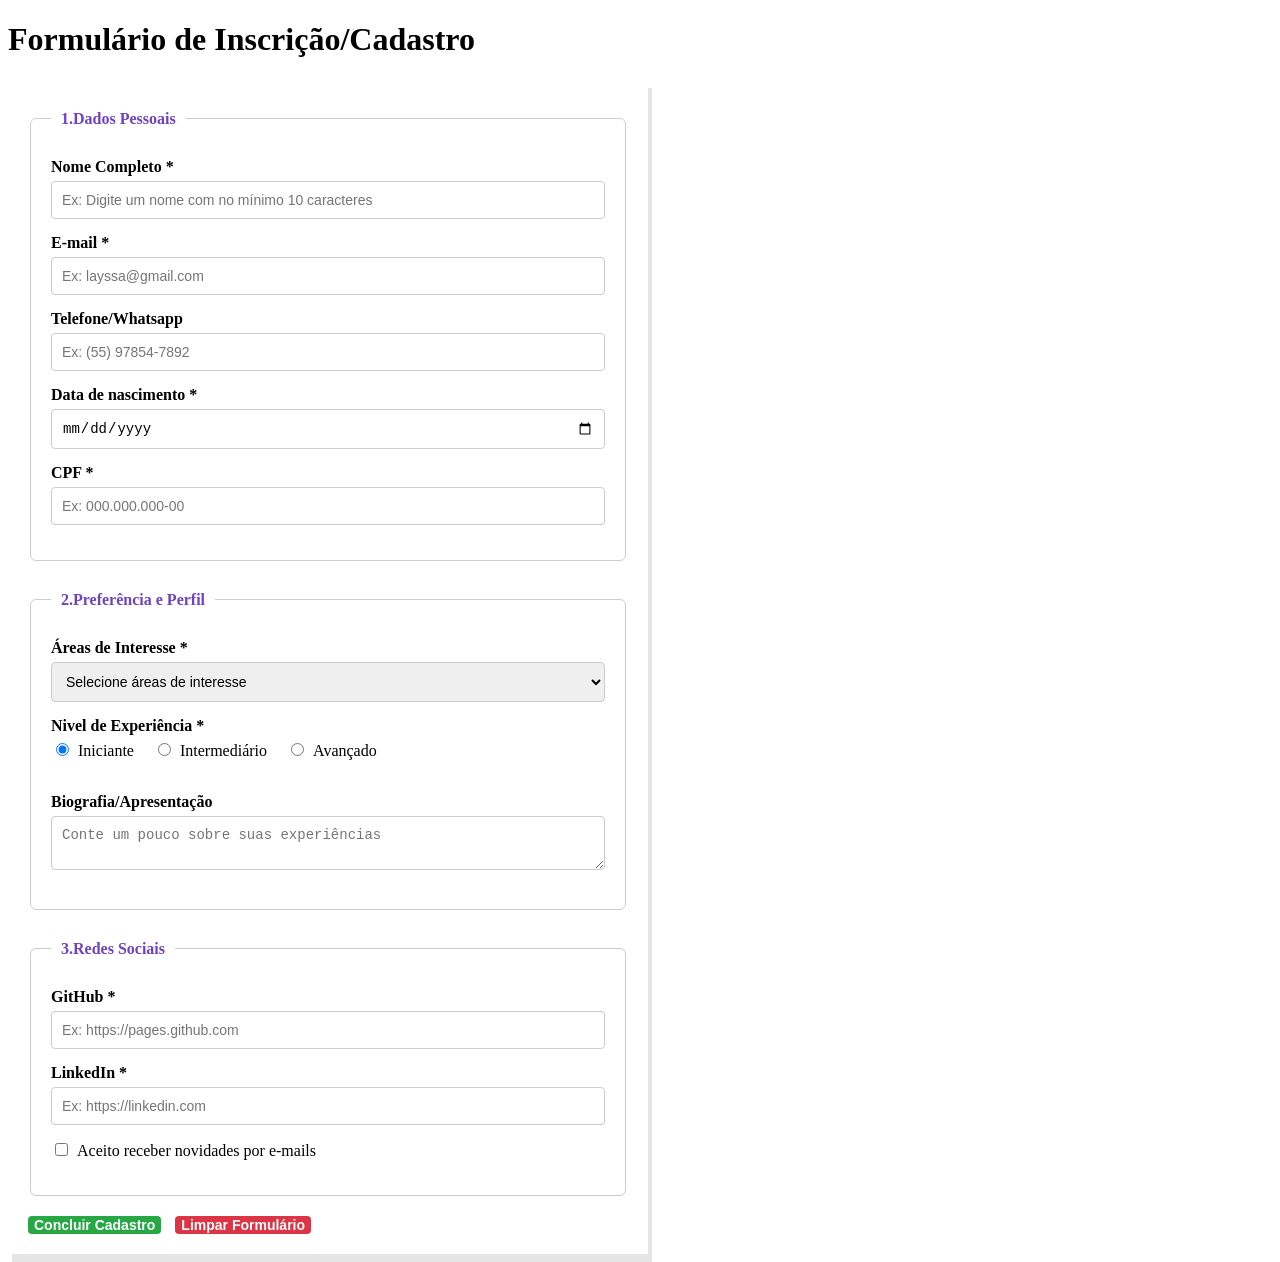
==== docs/index.html @ b1aececf "atividade avaliativa estrutura docs" ====
<!DOCTYPE html>
<html lang="en">

<head>
    <meta charset="UTF-8">
    <meta name="viewport" content="width=device-width, initial-scale=1.0">
    <title>Cadrastro</title>
    <link rel="stylesheet" href="formulario.css">
</head>

<body>
    <header>
            <h1 class="nav-brand">Formulário de Inscrição/Cadastro</h1>
    </header>

    <main>
        <form action="1cadastrados.html" method="post">
            <section id="dados">
                <fieldset>
                    <legend>1.Dados Pessoais</legend>
                    
                        <div class="form-group">
                            <label for="name">Nome Completo *</label>
                            <input type="text" name="nome" id="name" placeholder="Ex: Digite um nome com no mínimo 10 caracteres" required>
                        </div>

                        <div class="form-group">
                            <label for="email">E-mail *</label>
                            <input type="email" name="email" id="email" placeholder="Ex: layssa@gmail.com" required>
                        </div>

                        <div class="form-group">
                            <label for="telefone">Telefone/Whatsapp</label>
                            <input type="tel" name="telefone" id="telefone" placeholder="Ex: (55) 97854-7892"
                                pattern="\[0-9]\{2}\s?[0-9\]{4,5}-?[0-9\]{4}">
                        </div>
                        <div class="form-group">
                            <label for="nascimento">Data de nascimento *</label>
                            <input type="date" name="nascimento" id="nascimento" max="2026-09-09" required>
                        </div>   
                        <div class="form-group">
                            <label for="cpf">CPF *</label>
                            <input type="text" name="cpf" id="cpf"  placeholder="Ex: 000.000.000-00" required>
                        </div>                    
                </fieldset>
            </section>

            <section id="perfil">   
                <fieldset>
                    <legend>2.Preferência e Perfil</legend>
                
                        <div class="form-group">
                            <label for="ctrl-areas">Áreas de Interesse *</label>
                                <select name="areas" id="ctrl-areas" required>
                                    <option value="">Selecione áreas de interesse</option>
                                    <option value=1>Front-end</option>
                                    <option value="Back-end">Back-end</option>
                                    <option value="full-stalk">Full-stalk</option>
                                    <option value="Desenvolvimento mobile">Desenvolvimento mobile</option>
                                    <option value="Ciência de dados">Ciência de dados</option>
                                </select>
                         </div>

                        <div class="form-group">
                            <label for="nivel">Nivel de Experiência *</label>
                                <div>
                                    <input type="radio" name="nivel" id="iniciante" value="iniciante" checked required>
                                    <label for="iniciante">Iniciante</label>
                                    <input type="radio" name="nivel" id="intermediario" value="intermediario" required>
                                    <label for="intermediario">Intermediário</label>
                                    <input type="radio" name="nivel" id="avancado" value="avancado" required>
                                    <label for="avancado">Avançado</label>

                                </div>
                        </div>

                        <div class="form-group">
                            <br><label for="ctrl-biografia">Biografia/Apresentação</label>
                            <textarea name="biografia" id="ctrl-biografia" placeholder="Conte um pouco sobre suas experiências"></textarea>
                        </div>
                </fieldset>
            </section>

            <section id="Redes">
                <fieldset>
                    <legend>3.Redes Sociais</legend>

                        <div class="form-group">
                            <label for="Github">GitHub *</label>
                            <input type="url" name="Github" id="Github" placeholder="Ex: https://pages.github.com" required>
                        </div>
                        <div class="form-group">
                            <label for="LinkedIn">LinkedIn *</label>
                            <input type="url" name="LinkedIn" id="LinkedIn" placeholder="Ex: https://linkedin.com" required>
                        </div>
                        <div>
                            <input type="checkbox" name="novidades" id="ctrl-novidades" value="true">
                            <label for="ctrl-novidades">Aceito receber novidades por e-mails</label>
                        </div>

                </fieldset>         
            </section>     

                    <button type="submit">Concluir Cadastro</button>
                    <button type="reset">Limpar Formulário</button>
        </form>
    </main>
</body>
</html>
---- docs/formulario.css ----
css
/* ==========================================================================
   ESTILIZAÇÃO GERAL DO DOCUMENTO (RESET E CONFIGURAÇÃO BÁSICA)
   ========================================================================== *//* Configura o corpo da página para usar uma fonte moderna, centralizar o conteúdo
   e definir uma cor de fundo suave para não cansar os olhos. */
body {
    font-family: Verdana, sans-serif;/* Define uma fonte padrão e limpa */
    background-color: #f4f7f6;/* Cor de fundo cinza bem claro */
    color: #333333;/* Cor do texto em cinza escuro para dar bom contraste */
    margin: 0;/* Remove as margens padrão do navegador */
    padding: 20px;/* Adiciona um espaço de 20px nas bordas da tela */
    display: flex;/* Usa Flexbox para alinhar o conteúdo */
    justify-content: center;/* Centraliza o formulário horizontalmente */
}/* ==========================================================================
   ESTRUTURA DO FORMULÁRIO (CONTAINER PRINCIPAL)
   ========================================================================== *//* Cria uma caixa branca organizada com sombra para destacar o formulário na tela. */
form {
    background-color: #ffffff;/* Fundo totalmente branco para o formulário */
    padding: 20px;/* Espaçamento interno para os elementos não tocarem na borda */
    /*border-radius:8px;/* Arredonda os cantos do formulário */
    box-shadow: 4px 8px rgba(0,0,0,0.1);/* Cria uma sombra suave ao redor */
    max-width: 600px;/* Define a largura máxima do formulário */
    width: 100%;/* Faz o formulário ser responsivo em telas menores */
}/* ==========================================================================
   AGRUPAMENTOS (FIELDSET E LEGEND)
   ========================================================================== *//* Define a estilização dos blocos que agrupam os campos relacionados. */
fieldset {
    border: 1px solid #cccccc;/* Linha de borda cinza fina */
    border-radius: 6px;/* Cantos levemente arredondados na borda */
    margin-bottom: 20px;/* Afasta um agrupamento do outro */
    padding: 20px;/* Espaço interno dentro do bloco */
}/* Estiliza o título de cada agrupamento para dar destaque visual. */
legend {
    font-weight: bold;/* Deixa o texto em negrito */
    color: #6f42c1;/* Cor roxo para destacar as seções */
    padding:010px;/* Espaçamento nas laterais para a linha não grudar no texto */
}/* ==========================================================================
   CAMPOS DE ENTRADA E RÓTULOS (DIVS, LABELS E INPUTS)
   ========================================================================== *//* Organiza cada campo de forma vertical (um abaixo do outro). */
form div {
    margin-bottom: 15px;/* Dá um espaço de 15px abaixo de cada bloco de campo */
}/* Alinha os rótulos textuais acima ou ao lado dos inputs. */
label {
    display: block;/* Faz o label ocupar a linha toda, jogando o input para baixo */
    margin-bottom: 5px;/* Espaço entre o texto do label e o campo correspondente */
    font-weight: 600;/* Texto ligeiramente negritado */
}/* Estiliza todos os campos de texto, e-mail, telefone, data, select e textarea juntos. */
input[type="text"],
input[type="email"],
input[type="tel"],
input[type="date"],
input[type="number"],
input[type="url"],
select,
textarea {
    width: 100%;/* Faz o campo ocupar toda a largura disponível na div */
    padding: 10px;/* Espaço interno para o texto digitado não grudar nas bordas */
    border: 1px solid #cccccc;/* Borda cinza clara padrão */
    border-radius: 4px;/* Cantos suavemente arredondados */
    box-sizing: border-box;/* Garante que o padding não aumente o tamanho final do campo */
    font-size: 14px;/* Tamanho de letra agradável para leitura */
}/* Efeito visual quando o estudante clica ou foca em um campo para digitar. */
input:focus,
select:focus,
textarea:focus {
    border-color: #0056b3;/* Muda a cor da borda para azul */
    outline: none;/* Remove a linha de contorno padrão horrorosa do navegador */
    box-shadow: 005px rgba(0,86,179,0.3);/* Adiciona um brilho azul suave ao redor do campo */
}/* ==========================================================================
   CAMPOS ESPECÍFICOS (RADIO BUTTONS E CHECKBOXES)
   ========================================================================== *//* Garante que os botões de rádio e caixas de seleção não fiquem gigantes na tela. */
input[type="radio"],
input[type="checkbox"] {
    width: auto;/* Desfaz o width 100% aplicado antes */
    display: inline-block;/* Permite que fiquem um ao lado do outro na mesma linha */
    margin-right: 5px;/* Afasta a caixinha/bolinha do texto que vem depois dela */
}/* Remove a quebra de linha obrigatória dos labels que acompanham radio ou checkbox. */
input[type="radio"] + label,
input[type="checkbox"] + label {
    display: inline-block;/* Permite que o texto fique grudado ao lado do botão */
    margin-bottom: 0;/* Zera a margem inferior para alinhar perfeitamente */
    margin-right: 15px;/* Afasta o conjunto do próximo conjunto se houver */
    font-weight: normal;/* Remove o negrito pesado nesses sub-rótulos */
}/* ==========================================================================
   BOTÕES DE AÇÃO (SUBMIT E RESET)
   ========================================================================== *//* Estilização da base comum para todos os botões do formulário. */
button {
    padding: 10px20px;/* Espaçamento interno (altura e largura do botão) */
    border: none;/* Remove as bordas feias padrões */
    border-radius: 4px;/* Cantos arredondados */
    font-size: 14px;/* Tamanho da fonte interna */
    font-weight: bold;/* Texto em negrito */
    cursor: pointer;/* Transforma a seta do mouse na mãozinha de clique */
    transition: background-color0.2s ease;/* Transição suave de cor ao passar o mouse */
    margin-right: 10px;/* Dá um espaço entre um botão e o outro */
}/* Customização específica do botão de envio ("Concluir Cadastro"). */
button[type="submit"] {
    background-color: #28a745;/* Cor de fundo verde (indica sucesso/conclusão) */
    color: #ffffff;/* Texto na cor branca */
}/* Efeito ao passar o mouse por cima do botão verde */
button[type="submit"]:hover {
    background-color: #218838;/* Escurece levemente o verde */
}/* Customização específica do botão de limpar ("Limpar Formulário"). */
button[type="reset"] {
    background-color: #dc3545;/* Cor de fundo vermelha (indica cancelamento/limpeza) */
    color: #ffffff;/* Texto na cor branca */
}/* Efeito ao passar o mouse por cima do botão vermelho */
button[type="reset"]:hover {
    background-color: #c82333;/* Escurece levemente o vermelho */
}
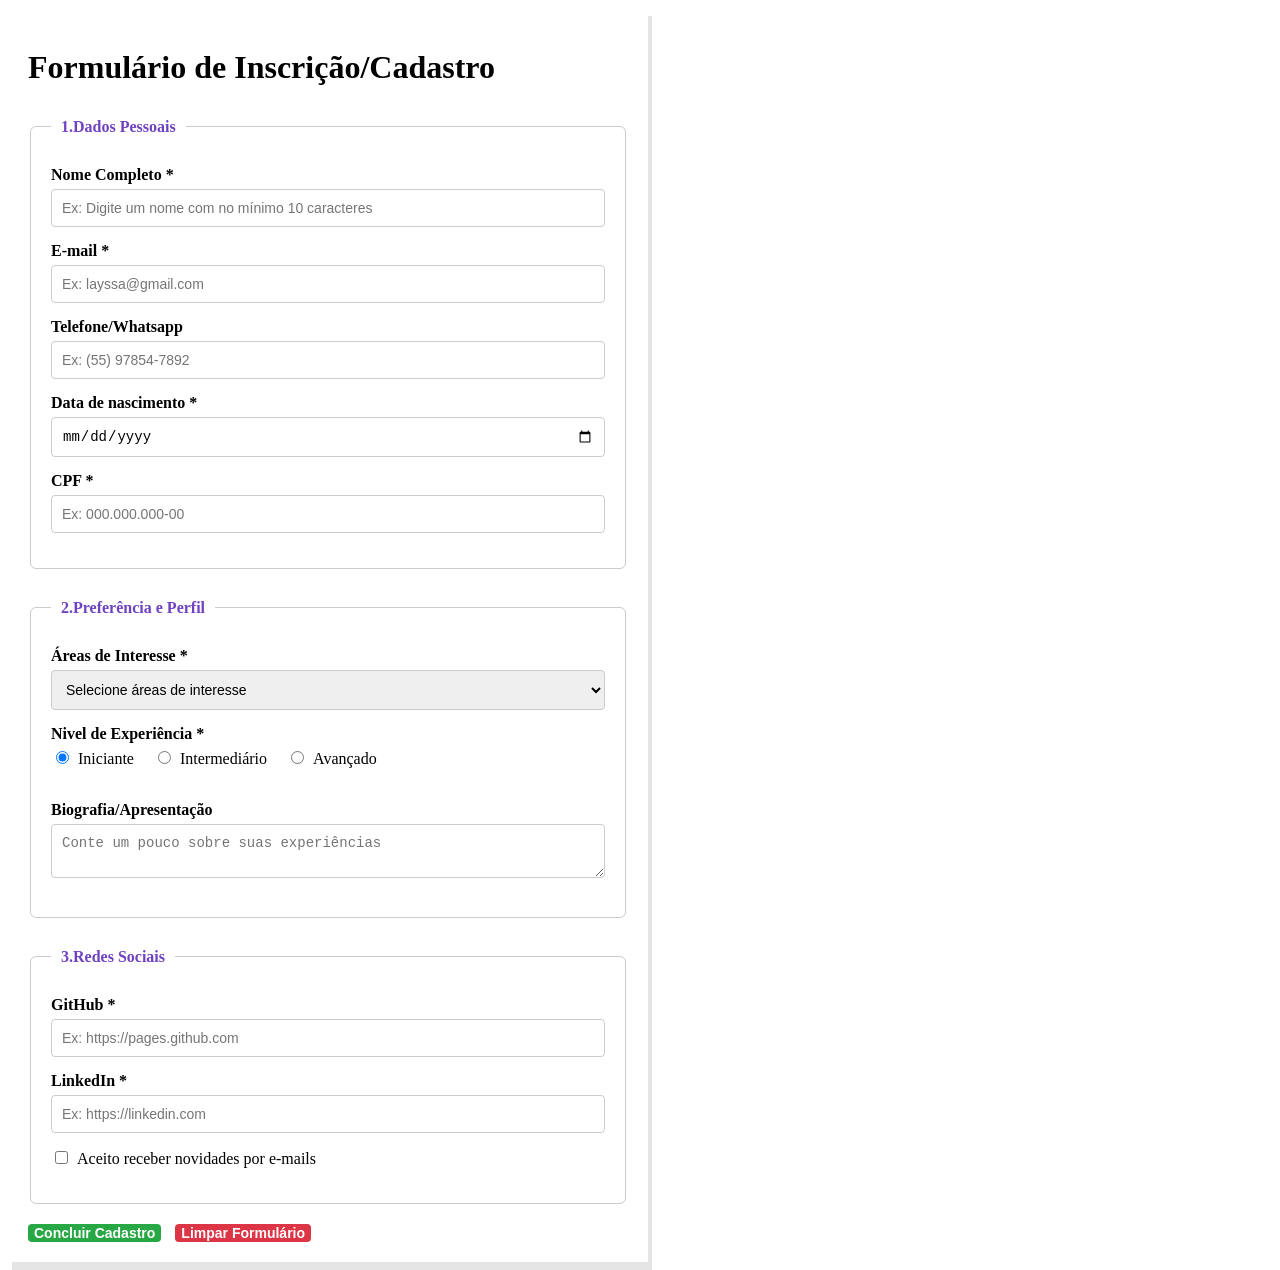
==== commit ff5fb4ce: "arquivo centralizado, adicionado main" ====
--- a/docs/index.html
+++ b/docs/index.html
@@ -4,17 +4,16 @@
 <head>
     <meta charset="UTF-8">
     <meta name="viewport" content="width=device-width, initial-scale=1.0">
-    <title>Cadrastro</title>
+    <title>Formulário de Inscrição</title>
     <link rel="stylesheet" href="formulario.css">
 </head>
 
 <body>
-    <header>
-            <h1 class="nav-brand">Formulário de Inscrição/Cadastro</h1>
-    </header>
-
-    <main>
+    <!-- <main> -->
         <form action="1cadastrados.html" method="post">
+            <header>
+                <h1 class="nav-brand">Formulário de Inscrição/Cadastro</h1>
+            </header>
             <section id="dados">
                 <fieldset>
                     <legend>1.Dados Pessoais</legend>
@@ -104,6 +103,6 @@
                     <button type="submit">Concluir Cadastro</button>
                     <button type="reset">Limpar Formulário</button>
         </form>
-    </main>
+    <!-- </main> -->
 </body>
 </html>
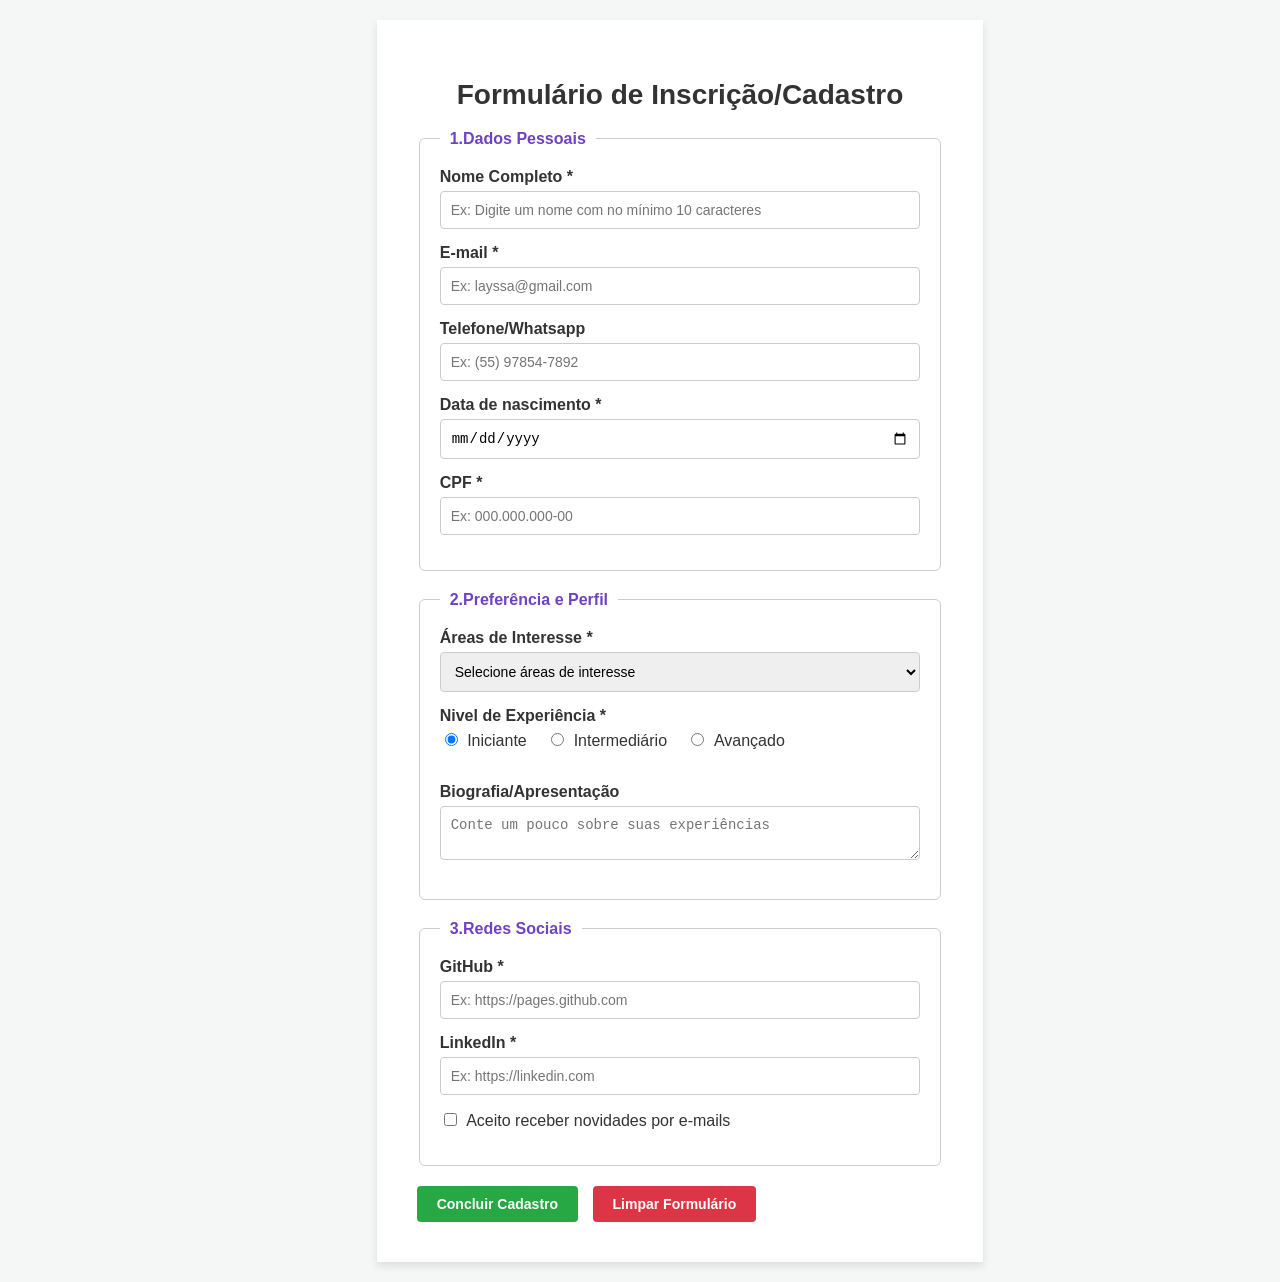
==== commit c255e61a: "aula 23.09" ====
--- a/docs/index.html
+++ b/docs/index.html
@@ -9,7 +9,7 @@
 </head>
 
 <body>
-    <!-- <main> -->
+    <main> 
         <form action="1cadastrados.html" method="post">
             <header>
                 <h1 class="nav-brand">Formulário de Inscrição/Cadastro</h1>
@@ -103,6 +103,6 @@
                     <button type="submit">Concluir Cadastro</button>
                     <button type="reset">Limpar Formulário</button>
         </form>
-    <!-- </main> -->
+    </main> 
 </body>
 </html>
--- a/docs/formulario.css
+++ b/docs/formulario.css
@@ -3,7 +3,16 @@
    ESTILIZAÇÃO GERAL DO DOCUMENTO (RESET E CONFIGURAÇÃO BÁSICA)
    ========================================================================== *//* Configura o corpo da página para usar uma fonte moderna, centralizar o conteúdo
    e definir uma cor de fundo suave para não cansar os olhos. */
-body {
+main {
+    width: 100%;
+    max-width: 600px;
+}
+
+
+
+
+
+   body {
     font-family: Verdana, sans-serif;/* Define uma fonte padrão e limpa */
     background-color: #f4f7f6;/* Cor de fundo cinza bem claro */
     color: #333333;/* Cor do texto em cinza escuro para dar bom contraste */
@@ -11,40 +20,60 @@
     padding: 20px;/* Adiciona um espaço de 20px nas bordas da tela */
     display: flex;/* Usa Flexbox para alinhar o conteúdo */
     justify-content: center;/* Centraliza o formulário horizontalmente */
-}/* ==========================================================================
-   ESTRUTURA DO FORMULÁRIO (CONTAINER PRINCIPAL)
-   ========================================================================== *//* Cria uma caixa branca organizada com sombra para destacar o formulário na tela. */
+    align-items: center; /*Centraliza o formulário verticalmente*/
+    min-height: 100vh;
+}
+
+
+/* ==========================================================================
+ESTRUTURA DO FORMULÁRIO (CONTAINER PRINCIPAL)
+========================================================================== *//* Cria uma caixa branca organizada com sombra para destacar o formulário na tela. */
 form {
     background-color: #ffffff;/* Fundo totalmente branco para o formulário */
-    padding: 20px;/* Espaçamento interno para os elementos não tocarem na borda */
+    padding: 40px;/* Espaçamento interno para os elementos não tocarem na borda */
     /*border-radius:8px;/* Arredonda os cantos do formulário */
-    box-shadow: 4px 8px rgba(0,0,0,0.1);/* Cria uma sombra suave ao redor */
+    box-shadow: 0 4px 8px rgba(0,0,0,0.1);/* Cria uma sombra suave ao redor */
     max-width: 600px;/* Define a largura máxima do formulário */
     width: 100%;/* Faz o formulário ser responsivo em telas menores */
-}/* ==========================================================================
+}
+
+h1 {
+    white-space: nowrap;
+    text-align: center;
+    font-size: 28px;
+}
+/* ==========================================================================
    AGRUPAMENTOS (FIELDSET E LEGEND)
    ========================================================================== *//* Define a estilização dos blocos que agrupam os campos relacionados. */
-fieldset {
+   fieldset {
     border: 1px solid #cccccc;/* Linha de borda cinza fina */
     border-radius: 6px;/* Cantos levemente arredondados na borda */
     margin-bottom: 20px;/* Afasta um agrupamento do outro */
     padding: 20px;/* Espaço interno dentro do bloco */
-}/* Estiliza o título de cada agrupamento para dar destaque visual. */
+}
+
+/* Estiliza o título de cada agrupamento para dar destaque visual. */
 legend {
     font-weight: bold;/* Deixa o texto em negrito */
     color: #6f42c1;/* Cor roxo para destacar as seções */
-    padding:010px;/* Espaçamento nas laterais para a linha não grudar no texto */
-}/* ==========================================================================
+    padding: 0 10px;/* Espaçamento nas laterais para a linha não grudar no texto */
+}
+
+/* ==========================================================================
    CAMPOS DE ENTRADA E RÓTULOS (DIVS, LABELS E INPUTS)
    ========================================================================== *//* Organiza cada campo de forma vertical (um abaixo do outro). */
 form div {
     margin-bottom: 15px;/* Dá um espaço de 15px abaixo de cada bloco de campo */
-}/* Alinha os rótulos textuais acima ou ao lado dos inputs. */
+}
+
+/* Alinha os rótulos textuais acima ou ao lado dos inputs. */
 label {
     display: block;/* Faz o label ocupar a linha toda, jogando o input para baixo */
     margin-bottom: 5px;/* Espaço entre o texto do label e o campo correspondente */
     font-weight: 600;/* Texto ligeiramente negritado */
-}/* Estiliza todos os campos de texto, e-mail, telefone, data, select e textarea juntos. */
+}
+
+/* Estiliza todos os campos de texto, e-mail, telefone, data, select e textarea juntos. */
 input[type="text"],
 input[type="email"],
 input[type="tel"],
@@ -59,14 +88,18 @@
     border-radius: 4px;/* Cantos suavemente arredondados */
     box-sizing: border-box;/* Garante que o padding não aumente o tamanho final do campo */
     font-size: 14px;/* Tamanho de letra agradável para leitura */
-}/* Efeito visual quando o estudante clica ou foca em um campo para digitar. */
+}
+
+/* Efeito visual quando o estudante clica ou foca em um campo para digitar. */
 input:focus,
 select:focus,
 textarea:focus {
     border-color: #0056b3;/* Muda a cor da borda para azul */
     outline: none;/* Remove a linha de contorno padrão horrorosa do navegador */
-    box-shadow: 005px rgba(0,86,179,0.3);/* Adiciona um brilho azul suave ao redor do campo */
-}/* ==========================================================================
+    box-shadow: 0 0 5px rgba(0,86,179,0.3);/* Adiciona um brilho azul suave ao redor do campo */
+}
+
+/* ==========================================================================
    CAMPOS ESPECÍFICOS (RADIO BUTTONS E CHECKBOXES)
    ========================================================================== *//* Garante que os botões de rádio e caixas de seleção não fiquem gigantes na tela. */
 input[type="radio"],
@@ -74,38 +107,77 @@
     width: auto;/* Desfaz o width 100% aplicado antes */
     display: inline-block;/* Permite que fiquem um ao lado do outro na mesma linha */
     margin-right: 5px;/* Afasta a caixinha/bolinha do texto que vem depois dela */
-}/* Remove a quebra de linha obrigatória dos labels que acompanham radio ou checkbox. */
+}
+
+/* Remove a quebra de linha obrigatória dos labels que acompanham radio ou checkbox. */
 input[type="radio"] + label,
 input[type="checkbox"] + label {
     display: inline-block;/* Permite que o texto fique grudado ao lado do botão */
     margin-bottom: 0;/* Zera a margem inferior para alinhar perfeitamente */
     margin-right: 15px;/* Afasta o conjunto do próximo conjunto se houver */
     font-weight: normal;/* Remove o negrito pesado nesses sub-rótulos */
-}/* ==========================================================================
+}
+
+/* ==========================================================================
    BOTÕES DE AÇÃO (SUBMIT E RESET)
    ========================================================================== *//* Estilização da base comum para todos os botões do formulário. */
 button {
-    padding: 10px20px;/* Espaçamento interno (altura e largura do botão) */
+    padding: 10px 20px;/* Espaçamento interno (altura e largura do botão) */
     border: none;/* Remove as bordas feias padrões */
     border-radius: 4px;/* Cantos arredondados */
     font-size: 14px;/* Tamanho da fonte interna */
     font-weight: bold;/* Texto em negrito */
     cursor: pointer;/* Transforma a seta do mouse na mãozinha de clique */
-    transition: background-color0.2s ease;/* Transição suave de cor ao passar o mouse */
+    transition: background-color 0.2s ease;/* Transição suave de cor ao passar o mouse */
     margin-right: 10px;/* Dá um espaço entre um botão e o outro */
-}/* Customização específica do botão de envio ("Concluir Cadastro"). */
+}
+
+/* Customização específica do botão de envio ("Concluir Cadastro"). */
 button[type="submit"] {
     background-color: #28a745;/* Cor de fundo verde (indica sucesso/conclusão) */
     color: #ffffff;/* Texto na cor branca */
-}/* Efeito ao passar o mouse por cima do botão verde */
+}
+
+/* Efeito ao passar o mouse por cima do botão verde */
 button[type="submit"]:hover {
     background-color: #218838;/* Escurece levemente o verde */
-}/* Customização específica do botão de limpar ("Limpar Formulário"). */
+}
+
+/* Customização específica do botão de limpar ("Limpar Formulário"). */
 button[type="reset"] {
     background-color: #dc3545;/* Cor de fundo vermelha (indica cancelamento/limpeza) */
     color: #ffffff;/* Texto na cor branca */
-}/* Efeito ao passar o mouse por cima do botão vermelho */
+}
+
+/* Efeito ao passar o mouse por cima do botão vermelho */
 button[type="reset"]:hover {
     background-color: #c82333;/* Escurece levemente o vermelho */
 }
 
+/* ==========================================================================
+   ESTADO DE ERRO (VALIDAÇÃO VIA JAVASCRIPT)
+   ========================================================================== */
+
+/* Esta classe será colocada no input pelo JS caso o dado seja inválido */
+.input-error {
+    border-color: #dc3545 !important; /* Força a borda a ficar vermelha (cor de erro) */
+    background-color: #fff5f5;        /* Aplica um fundo rosa bem claro de alerta */
+}
+
+/* Garante um brilho vermelho quando o usuário clicar no campo que está com erro */
+.input-error:focus {
+    box-shadow: 0 0 5px rgba(220, 53, 69, 0.4) !important;
+}
+
+/* ==========================================================================
+   TEXTO DE ERRO DINÂMICO (VIA JAVASCRIPT)
+   ========================================================================== */
+
+/* Estiliza o elemento de texto inserido dinamicamente pelo JS */
+.error-message {
+    color: #dc3545;            /* Cor vermelha padrão de erro */
+    font-size: 12px;           /* Tamanho reduzido para não competir com o rótulo */
+    font-weight: bold;         /* Destaca o texto em negrito */
+    display: block;            /* Força o texto a quebrar a linha e ficar abaixo do input */
+    margin-top: 5px;           /* Dá um pequeno espaçamento entre a caixa e o texto */
+}
